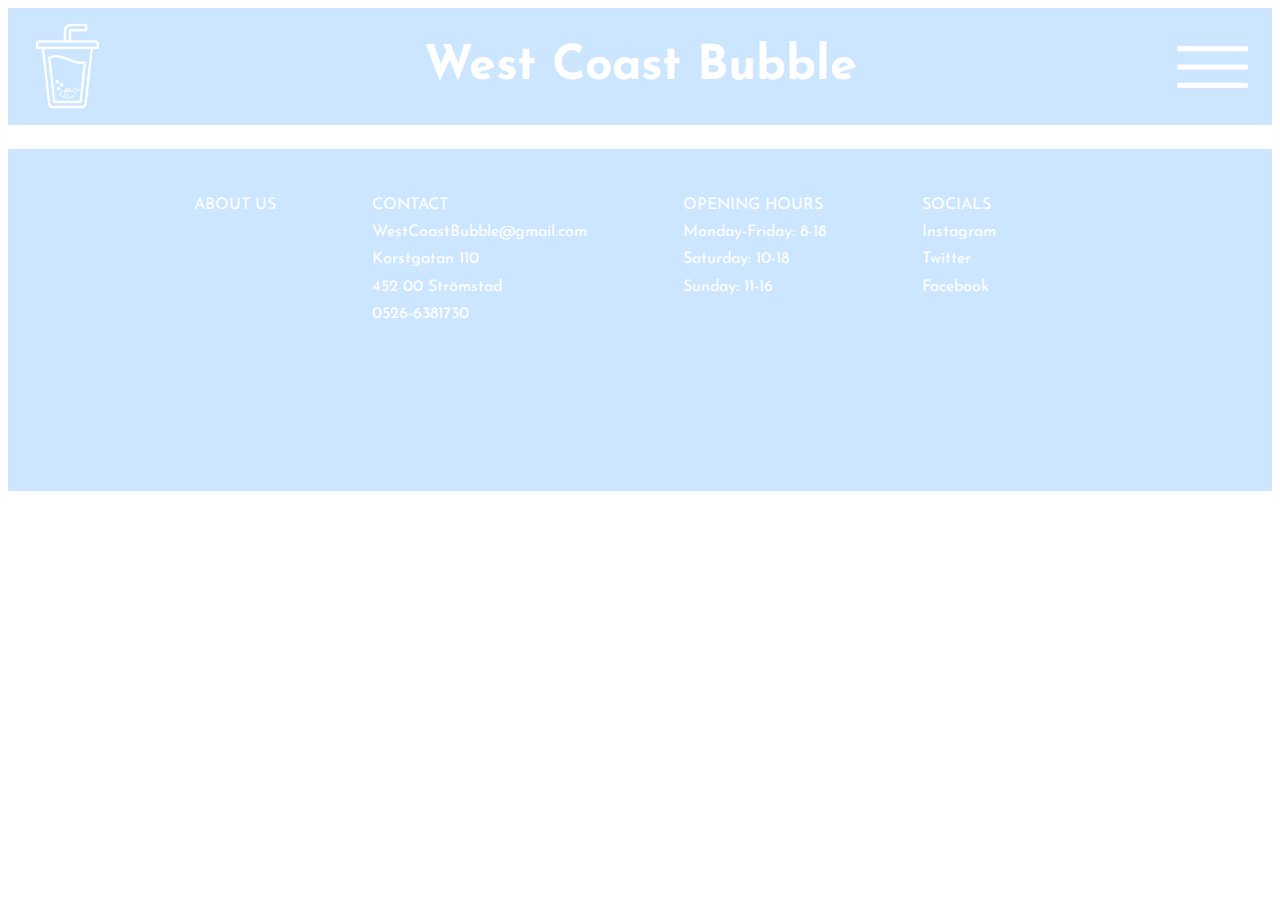
==== aboutus.html @ 66a988a1 "V 48 Torsdag" ====
<!DOCTYPE html>
<html lang="en">
<head>
    <meta charset="UTF-8">
    <meta http-equiv="X-UA-Compatible" content="IE=edge">
    <meta name="viewport" content="width=device-width, initial-scale=1.0">
    <link rel="stylesheet" type="text/css" href="css/design.css">
    <link rel="preconnect" href="https://fonts.googleapis.com">
    <link rel="preconnect" href="https://fonts.gstatic.com" crossorigin>
    <link href="https://fonts.googleapis.com/css2?family=Josefin+Sans:wght@600&family=Outfit:wght@200;400&display=swap" rel="stylesheet">
    <title>About Us</title>
</head>
<body>
    <div id="wrapper">
        <nav>
           <a href="index.html"> <img src="img/logo.png" class="logo" alt="logga"></a>
            <h1>West Coast Bubble</h1>
            <img src="img/burger.png" class="logo" alt="meny">
        </nav>
        </div>









        <footer>
            <a href="aboutus.html"> <p class="kontakt">ABOUT US
            </p></a>
            <p class="kontakt" >CONTACT <br>
                WestCoastBubble@gmail.com <br>
                Korstgatan 110 <br>
                452 00 Strömstad <br>
                0526-6381730 <br>
            </p>
            
            <p class="kontakt">OPENING HOURS <br>
                Monday-Friday: 8-18 <br>
                Saturday: 10-18 <br>
                Sunday: 11-16 <br>
            </p>
                <p class="kontakt">SOCIALS <br>
                    Instagram <br>
                    Twitter <br>
                    Facebook <br>
                </p>
            
        </footer>




</body>
</html>
---- css/design.css ----
body {
background-color: rgb(255, 255, 255);


}

#wrapper {
    display: grid;
    grid-template-areas:
    'nv nv nv'
    'mn mn mn'
    'ar ar ar'
    'ft ft ft';
    grid-template-rows: auto;
    row-gap: 0.5em;


}


nav { 
    grid-area: nv;
    display: flex;
    background-color:#cce6ff;
    height: 13vh;
    justify-content: center;
    align-items: center;
    box-sizing: border-box;
    padding-left: 15px;
    padding-right: 15px;
    
    
}

.logo {
    height: 90px;

}

h1 {
    color: white;
    font-family: 'Josefin Sans', sans-serif;
    font-size: 3em;
    text-align: center;
    margin: auto;
     
}



#first {
    grid-area: mn;
    display: flex;
    flex-direction: row;
    justify-content: space-evenly;
    height: 42vh;
    padding: 40px 40px 0px 40px;
    margin-top: 20vh;

}

.boba {
    height: 400px;
    border: solid #cce6ff 10px;
    border-radius: 50%;
   
}

.brödtext {
    color: black;
    font-size: x-large;
}


#text {
    grid-area: ar;
    display: flex;
    flex-direction: row;
    justify-content: space-evenly;
    padding-bottom: 20vh;  
    
}

footer {
    grid-area: ft;
    display: flex;
    flex-direction: row;
    justify-content: space-evenly;
    height: 35vh;
    background-color: #cce6ff;
    line-height: 170%;
    padding-top: 3vh;
    padding-right: 20vh;
    padding-left: 10vh;
    
}


p {
    color: white;
    font-family: 'Josefin Sans', sans-serif;
    
}

a {
    text-decoration: none;

}

#produkt {
    padding: 10vh 0vh 10vh 10vh;
    height: 70vh;
    width: 100%;

    
   
}

#bild {
    height: 70vh;
    align-content: left;
}

.produktnamn {
    color: black;
    font-size: x-large;
    text-align: right;


}







/*Photo by <a href="https://unsplash.com/@ramm_?utm_source=unsplash&utm_medium=referral&utm_content=creditCopyText">Gita Krishnamurti</a> on <a href="https://unsplash.com/s/photos/boba-tea?utm_source=unsplash&utm_medium=referral&utm_content=creditCopyText">Unsplash</a>
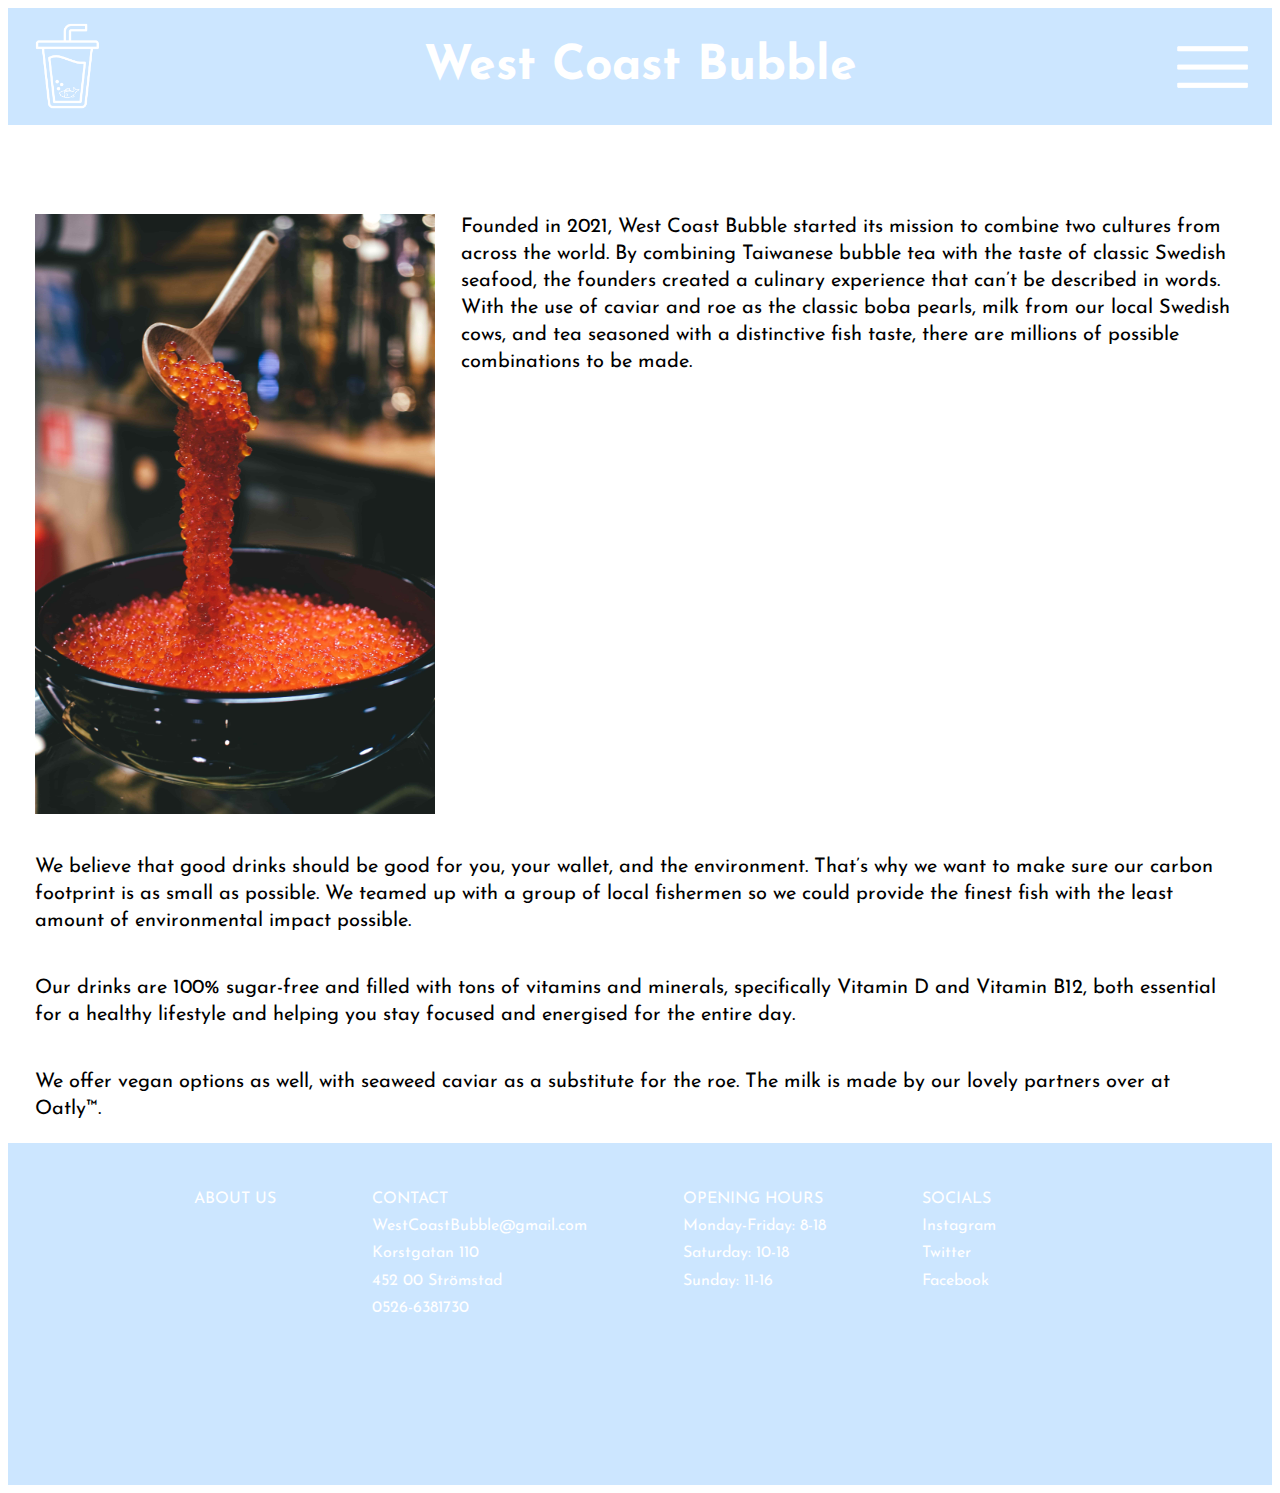
==== commit 94b9ac4c: "V 49 Torsdag" ====
--- a/aboutus.html
+++ b/aboutus.html
@@ -18,9 +18,39 @@
             <img src="img/burger.png" class="logo" alt="meny">
         </nav>
         </div>
+        
+        <div id="about">
+            <p class="brödtext">
+                <img src="img/caviar.jpg" class="westcoast" alt="a picture of fish eggs being poured into a bowl">
+                Founded in 2021, West Coast Bubble started its mission to combine two cultures from across 
+                the world. By combining Taiwanese bubble tea with the taste of classic Swedish seafood, 
+                the founders created a culinary experience that can’t be described in words. With the use of 
+                caviar and roe as the classic boba pearls, milk from our local Swedish cows, and tea seasoned 
+                with a distinctive fish taste, there are millions of possible combinations to be made.<br> 
+            </p>   
+
+            <p class="brödtext">
+                We believe that good drinks should be good for you, your wallet, and the environment. 
+                That’s why we want to make sure our carbon footprint is as small as possible. We teamed up 
+                with a group of local fishermen so we could provide the finest fish with the least amount of 
+                environmental impact possible. <br>
+            </p>
+
+            <p class="brödtext">
+                Our drinks are 100% sugar-free and filled with tons of vitamins and minerals, specifically 
+                Vitamin D and Vitamin B12, both essential for a healthy lifestyle and helping you stay 
+                focused and energised for the entire day. <br>
+            </p>
+
+            <p class="brödtext">
+                We offer vegan options as well, with seaweed caviar as a substitute for the roe. The milk 
+                is made by our lovely partners over at Oatly™. 
+            </p>
 
 
 
+            
+        </div>
 
 
 
--- a/css/design.css
+++ b/css/design.css
@@ -56,6 +56,7 @@
     height: 42vh;
     padding: 40px 40px 0px 40px;
     margin-top: 20vh;
+    margin-bottom: 1vh;
 
 }
 
@@ -66,20 +67,31 @@
    
 }
 
-.brödtext {
-    color: black;
-    font-size: x-large;
-}
-
-
-#text {
-    grid-area: ar;
-    display: flex;
-    flex-direction: row;
-    justify-content: space-evenly;
-    padding-bottom: 20vh;  
-    
-}
+
+
+#låda {
+    
+    width: 98.5vw;
+    height: 10vh;
+    margin-bottom: 20vh;
+  
+}
+
+#namn {
+    color:black;
+    font-size: 1.5em;
+    padding-left: 15vw;
+    
+}
+
+.space {
+    margin-left: 355px;
+
+
+}
+
+
+
 
 footer {
     grid-area: ft;
@@ -110,8 +122,12 @@
 #produkt {
     padding: 10vh 0vh 10vh 10vh;
     height: 70vh;
-    width: 100%;
-
+    width: 160vh;
+    display: flex;
+    flex-direction: row;
+
+    
+    
     
    
 }
@@ -119,15 +135,89 @@
 #bild {
     height: 70vh;
     align-content: left;
-}
+    margin-right: 30vw;
+    border: solid #cce6ff 10px;
+}
+
+
+.vertical-line{
+    width: 20px; 
+    background-color: rgb(44, 44, 44); 
+    height: 100%; 
+    float: left; 
+    margin-right: 20px;
+
+    
+  }
+
 
 .produktnamn {
+    display: block;
+    color: rgb(44, 44, 44);
+    font-size: 300%;
+    text-align: right;
+    font-family: 'Josefin Sans', sans-serif;
+    height: 5vh;
+    margin: 10px 50px 50px 0px;
+    text-align: left;
+    line-height: 3vh;
+    
+    
+
+}
+
+
+
+#test {
+      display: block;
+      color: rgb(44, 44, 44);
+      text-align: bottom;
+      font-size: 20px;
+      line-height: 3vh;
+      margin-bottom: 50px;
+      margin-top: 50px;
+      
+      
+
+       }
+#cart{
+        color: rgb(44, 44, 44);
+      text-align: bottom;
+      font-size: 20px;
+      line-height: 1vh;
+      margin-top: 50px;
+      border: black solid 5px;
+      padding: 10px;
+
+
+}
+
+
+
+#about {
+    
+    height: 100vh;
+    
+    padding: 5vh 3vw 0vh 3vh;
+
+}
+
+.brödtext {
     color: black;
-    font-size: x-large;
-    text-align: right;
-
-
-}
+    line-height: 3vh;
+    
+    float: right;
+    font-size: 20px;
+}
+
+
+.westcoast {
+    height: 400x;
+    width: 400px;
+    float: left;
+    margin-right: 2vw;
+}
+
 
 
 
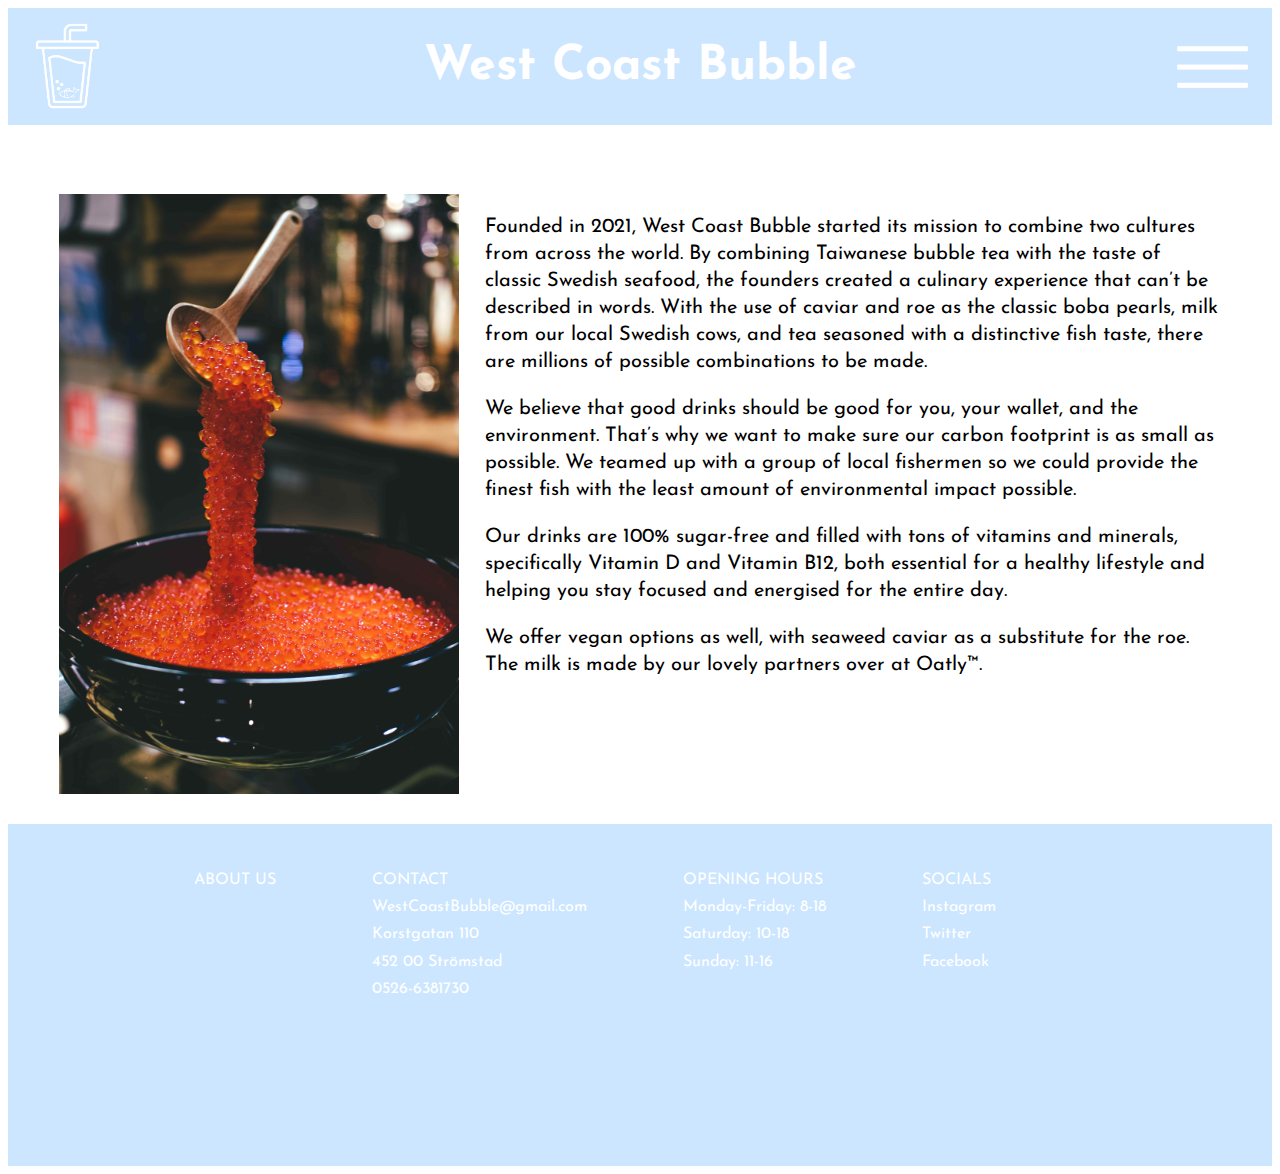
==== commit d7e86f03: "v 49 söndag" ====
--- a/aboutus.html
+++ b/aboutus.html
@@ -20,8 +20,9 @@
         </div>
         
         <div id="about">
+            <img src="img/caviar.jpg" class="westcoast" alt="a picture of fish eggs being poured into a bowl">
             <p class="brödtext">
-                <img src="img/caviar.jpg" class="westcoast" alt="a picture of fish eggs being poured into a bowl">
+                
                 Founded in 2021, West Coast Bubble started its mission to combine two cultures from across 
                 the world. By combining Taiwanese bubble tea with the taste of classic Swedish seafood, 
                 the founders created a culinary experience that can’t be described in words. With the use of 
--- a/css/design.css
+++ b/css/design.css
@@ -196,17 +196,17 @@
 
 #about {
     
-    height: 100vh;
-    
-    padding: 5vh 3vw 0vh 3vh;
+    height: 70vh;
+    
+    padding: 5vh 4vw 0vh 4vw;
 
 }
 
 .brödtext {
     color: black;
     line-height: 3vh;
-    
-    float: right;
+    text-align: top;
+    
     font-size: 20px;
 }
 
